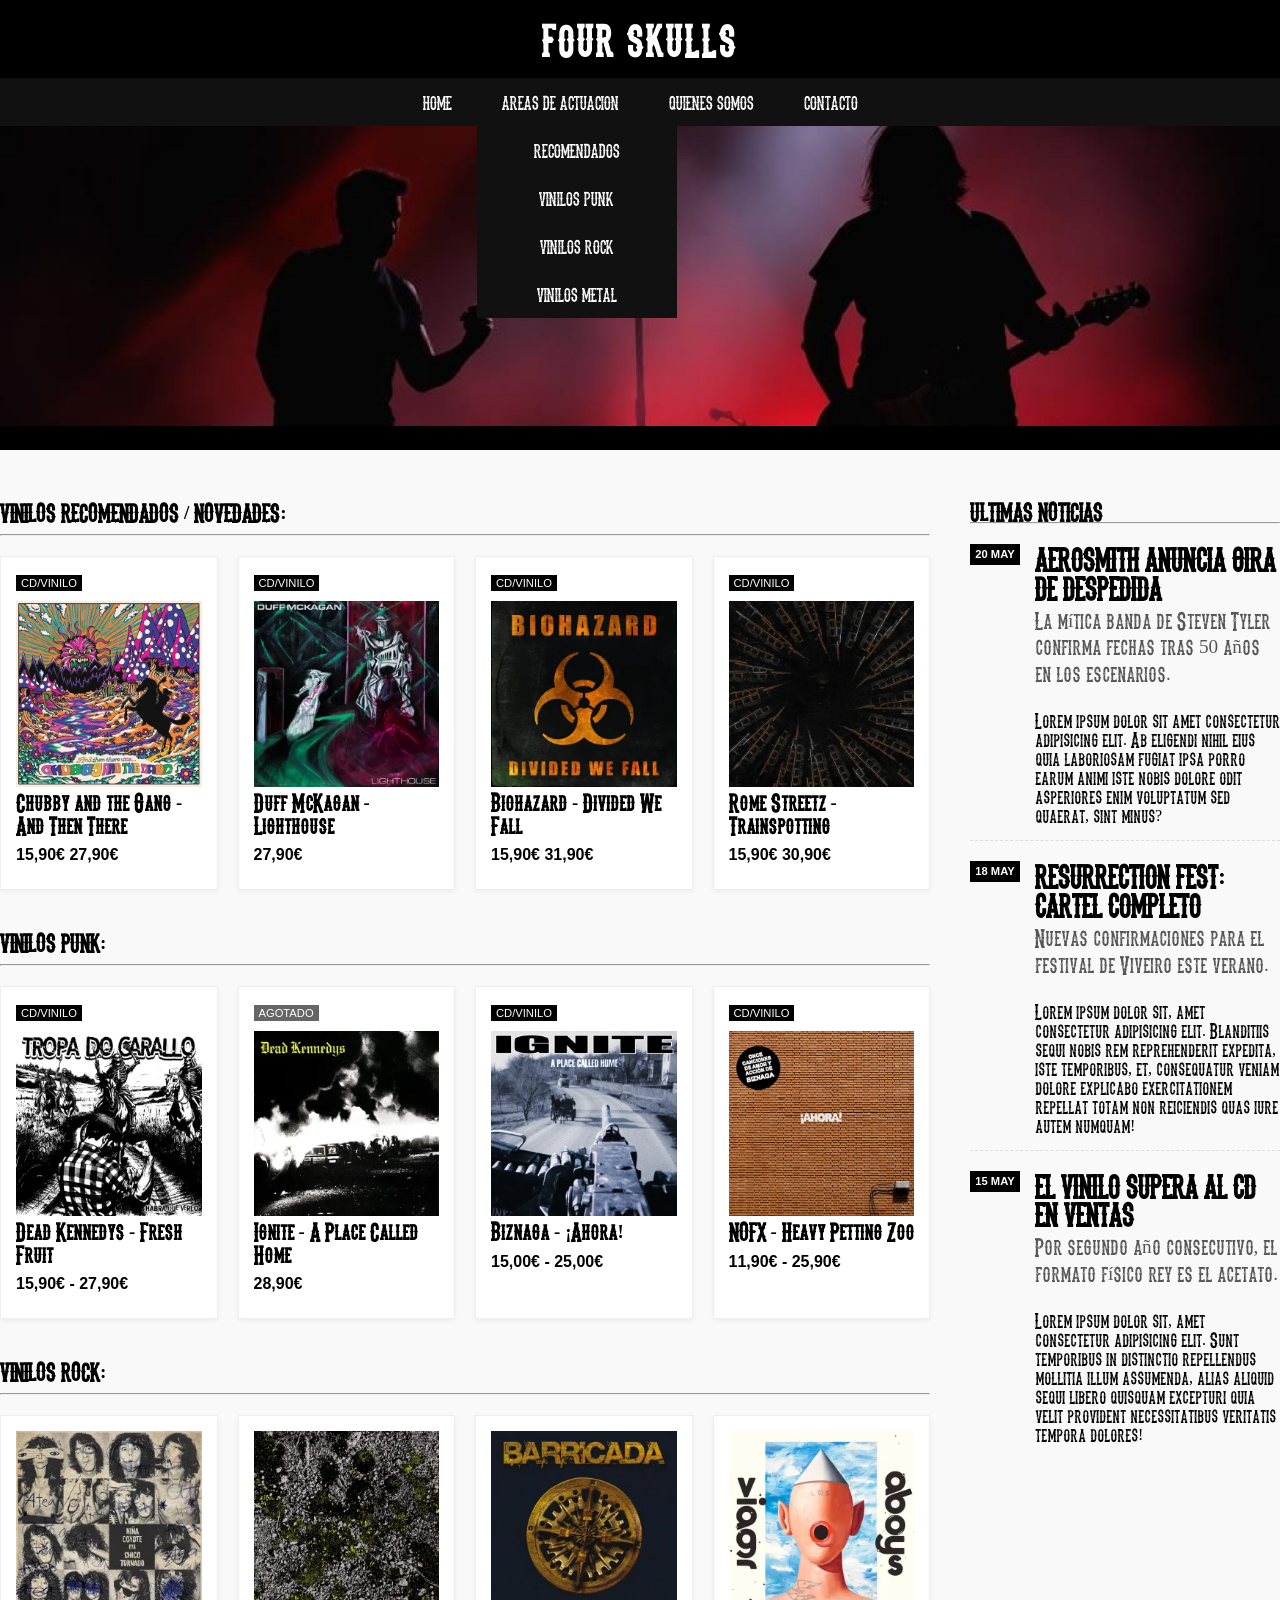
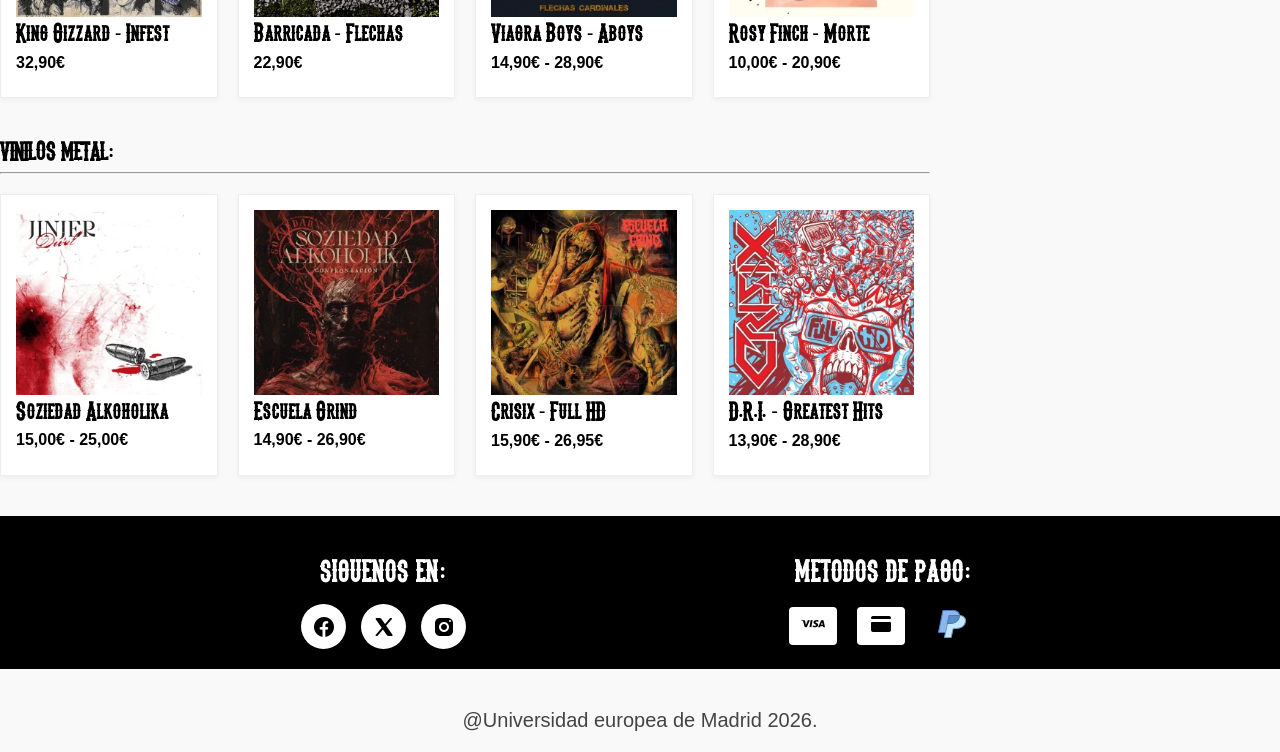
==== areasActuacion.html @ 85aac2ec "areas de actuacion completo" ====
<!DOCTYPE html>
<html lang="es">
<head>
    <meta charset="UTF-8">
    <meta name="viewport" content="width=device-width, initial-scale=1.0">
    <title>Four Skulls - Tienda de Vinilos</title>
    <link rel="stylesheet" href="style.css">
    <link rel="icon" href="icon/icons8-calavera-50.png">
</head>
<body>

    <header>
        <div class="logo">
            <h1>FOUR SKULLS</h1>
        </div>
        <nav class="main-nav">
            <ul>
                <li><a href="index.html">Home</a></li>
                <li class="dropdown">
                    <a href="servicios.html">Areas de Actuacion</a>
                    <ul class="submenu">
                        <li><a href="#recomendados">Recomendados</a></li>
                        <li><a href="#punk">Vinilos Punk</a></li>
                        <li><a href="#rock">Vinilos Rock</a></li>
                        <li><a href="#metal">Vinilos Metal</a></li>
                    </ul>
                </li>
                <li><a href="nosotros.html">Quienes Somos</a></li>
                <li><a href="contacto.html">Contacto</a></li>
            </ul>
        </nav>
        <img src="img/fondo rock.png" alt="">
    </header>

    <main>
        <section class="contenido-izquierdo">
            <section class="category-section" id="recomendados">
            <h2>Vinilos Recomendados / Novedades:</h2>
            <hr>
            <div class="product-grid">
                <article class="product-card">
                    <div class="badge">CD/VINILO</div>
                    <img src="img/imagenrock1.webp" alt="Recomendado 1">
                    <h3>Chubby and the Gang - And Then There</h3>
                    <p class="price"><span class="old-price">15,90€</span> 27,90€</p>
                </article>
                <article class="product-card">
                    <div class="badge">CD/VINILO</div>
                    <img src="img/imagenrock2.webp" alt="Recomendado 2">
                    <h3>Duff McKagan - Lighthouse</h3>
                    <p class="price">27,90€</p>
                </article>
                <article class="product-card">
                    <div class="badge">CD/VINILO</div>
                    <img src="img/imagenrock3.webp" alt="Recomendado 3">
                    <h3>Biohazard - Divided We Fall</h3>
                    <p class="price"><span class="old-price">15,90€</span> 31,90€</p>
                </article>
                <article class="product-card">
                    <div class="badge">CD/VINILO</div>
                    <img src="img/imagenrock4.webp" alt="Recomendado 4">
                    <h3>Rome Streetz - Trainspotting</h3>
                    <p class="price"><span class="old-price">15,90€</span> 30,90€</p>
                </article>
            </div>
            </section>

            <section class="category-section" id="punk">
            <h2>Vinilos Punk:</h2>
            <hr>
            <div class="product-grid">
                <article class="product-card">
                    <div class="badge">CD/VINILO</div>
                    <img src="img/imagenpunk1.webp" alt="Punk 1">
                    <h3>Dead Kennedys - Fresh Fruit</h3>
                    <p class="price">15,90€ - 27,90€</p>
                </article>
                <article class="product-card">
                    <div class="badge gray">AGOTADO</div>
                    <img src="img/imagenpunk2.webp" alt="Punk 2">
                    <h3>Ignite - A Place Called Home</h3>
                    <p class="price">28,90€</p>
                </article>
                <article class="product-card">
                    <div class="badge">CD/VINILO</div>
                    <img src="img/imagenpunk3.webp" alt="Punk 3">
                    <h3>Biznaga - ¡Ahora!</h3>
                    <p class="price">15,00€ - 25,00€</p>
                </article>
                <article class="product-card">
                    <div class="badge">CD/VINILO</div>
                    <img src="img/imagenpunk4.webp" alt="Punk 4">
                    <h3>NOFX - Heavy Petting Zoo</h3>
                    <p class="price">11,90€ - 25,90€</p>
                </article>
            </div>
            </section>

            <section class="category-section" id="rock">
            <h2>Vinilos Rock:</h2>
            <hr>
            <div class="product-grid">
                <article class="product-card"><img src="img/imagenpunk6.webp" alt="Rock 1"><h3>King Gizzard - Infest</h3><p class="price">32,90€</p></article>
                <article class="product-card"><img src="img/imagenpunk7.webp" alt="Rock 2"><h3>Barricada - Flechas</h3><p class="price">22,90€</p></article>
                <article class="product-card"><img src="img/imagenpunk8.webp" alt="Rock 3"><h3>Viagra Boys - Aboys</h3><p class="price">14,90€ - 28,90€</p></article>
                <article class="product-card"><img src="img/imagenpunk9.webp" alt="Rock 4"><h3>Rosy Finch - Morte</h3><p class="price">10,00€ - 20,90€</p></article>
            </div>
            </section>

            <section class="category-section" id="metal">
            <h2>Vinilos Metal:</h2>
            <hr>
            <div class="product-grid">
                <article class="product-card"><img src="img/imagenmetal1.webp" alt="Metal 1"><h3>Soziedad Alkoholika</h3><p class="price">15,00€ - 25,00€</p></article>
                <article class="product-card"><img src="img/imagenmetal2.webp" alt="Metal 2"><h3>Escuela Grind</h3><p class="price">14,90€ - 26,90€</p></article>
                <article class="product-card"><img src="img/imagenmetal3.webp" alt="Metal 3"><h3>Crisix - Full HD</h3><p class="price">15,90€ - 26,95€</p></article>
                <article class="product-card"><img src="img/imagenmetal4.webp" alt="Metal 4"><h3>D.R.I. - Greatest Hits</h3><p class="price">13,90€ - 28,90€</p></article>
            </div>
            </section>
        </section>

        <aside class="contenido-derecho">
            <section class="widget">
                <h3>ULTIMAS NOTICIAS</h3>
                <hr>
                <article class="news-item">
                    <time datetime="2024-05-20">20 MAY</time>
                    <div class="news-content">
                        <h4>Aerosmith anuncia gira de despedida</h4>
                        <p>La mítica banda de Steven Tyler confirma fechas tras 50 años en los escenarios.</p>
                        <br>Lorem ipsum dolor sit amet consectetur adipisicing elit. Ab eligendi nihil eius quia laboriosam fugiat ipsa porro earum animi iste nobis dolore odit asperiores enim voluptatum sed quaerat, sint minus?
                    </div>
                </article>

                <article class="news-item">
                    <time datetime="2024-05-18">18 MAY</time>
                    <div class="news-content">
                        <h4>Resurrection Fest: Cartel completo</h4>
                        <p>Nuevas confirmaciones para el festival de Viveiro este verano.</p>
                        <br>Lorem ipsum dolor sit, amet consectetur adipisicing elit. Blanditiis sequi nobis rem reprehenderit expedita, iste temporibus, et, consequatur veniam dolore explicabo exercitationem repellat totam non reiciendis quas iure autem numquam!
                    </div>
                </article>

                <article class="news-item">
                    <time datetime="2024-05-15">15 MAY</time>
                    <div class="news-content">
                        <h4>El vinilo supera al CD en ventas</h4>
                        <p>Por segundo año consecutivo, el formato físico rey es el acetato.</p>
                        <br>Lorem ipsum dolor sit, amet consectetur adipisicing elit. Sunt temporibus in distinctio repellendus mollitia illum assumenda, alias aliquid sequi libero quisquam excepturi quia velit provident necessitatibus veritatis tempora dolores!
                    </div>
                </article>
        </aside>
    </main>

    <footer class="simple-footer">
    <div class="footer-wrap">
        <!-- Bloque Redes Sociales -->
        <div class="footer-block">
            <h4>SIGUENOS EN:</h4>
            <div class="social-icons-row">
                <span class="icon-circle"><img src="icon/icons8-facebook-nuevo-24.png" alt=""></span>
                <span class="icon-circle"><img src="icon/icons8-twitterx-24.png" alt=""></span>
                <span class="icon-circle"><img src="icon/icons8-instagram-24 (1).png" alt=""></span>
            </div>
        </div>

        <!-- Bloque Métodos de Pago -->
        <div class="footer-block">
            <h4>METODOS DE PAGO:</h4>
            <div class="payment-icons-row">
                <div class="pay-card"><img src="icon/icons8-visa-24.png" alt=""></div>
                <div class="pay-card"><img src="icon/icons8-parte-trasera-de-tarjeta-bancaria-24.png" alt=""></div>
                <div class="pay-card paypal"><img src="icon/icons8-paypal-30.png" alt=""></div>
            </div>
        </div>
    </div>
    </footer>
    <div class="copy-text">@Universidad europea de Madrid 2026.</div>
</body>
</html>
---- style.css ----
@font-face {
    font-family: 'Road-rage';
    src: url(font/thedeadsaloon-Regular.ttf);
}
* {
    margin: 0;
    padding: 0;
    box-sizing: border-box;
}

body {
    background-color: #f9f9f9;
}

header {
    background-color: #000;
    color: #fff;
    padding: 20px 0;
    text-align: center;
    margin-bottom: 50px;
    font-family: 'Road-rage';
}
header img{
    width: 100%;
    height: 300px;
    object-fit: cover;
}

.logo h1 {
    font-size: 2rem;
    letter-spacing: 3px;
    margin-bottom: 20px;
}

.main-nav ul {
    list-style: none;
    display: flex;
    justify-content: center;
    background-color: #111;
}

.main-nav > ul > li {
    position: relative;
}

.main-nav a {
    display: block;
    padding: 15px 25px;
    color: #fff;
    text-decoration: none;
    text-transform: uppercase;
    font-size: 0.9rem;
}

.main-nav a:hover {
    background-color: #333;
}

.submenu {
    display: none;
    position: absolute;
    top: 100%;
    left: 0;
    background-color: #222;
    min-width: 200px;
    z-index: 100;
    flex-direction: column;
}

.dropdown:hover .submenu {
    display: flex;
}

main {
    display: flex;           /* Activa las columnas */
    flex-direction: row;     /* Los pone de izquierda a derecha */
    gap: 40px;               /* Crea el pasillo de separación entre las dos columnas */
    max-width: 1400px;       /* Evita que se estire demasiado */
    margin: 0 auto;          /* Centra la web en la pantalla */
    align-items: flex-start; /* IMPORTANTE: evita que el aside se estire raro hacia abajo */
    font-family: 'Road-rage';
}

.contenido-izquierdo {
    flex: 3;                 /* Le da el 75% del ancho a los vinilos */
    min-width: 0;            /* Truco para que los grids internos no rompan el diseño */
    width: 100%;
}

.contenido-derecho {
    flex: 1;                 /* Le da el 25% del ancho a las noticias */
    min-width: 300px;        /* Asegura que las noticias no se vean muy estrechas */
    position: sticky;        /* Opcional: hace que el lateral te siga al bajar */
    top: 20px;
}

.category-section{
    margin-bottom: 40px;
}

.category-section h2 {
    font-size: 1.2rem;
    margin-bottom: 10px;
    text-transform: uppercase;
}

.product-grid {
    display: grid;
    grid-template-columns: repeat(4, 1fr); 
    gap: 20px;
    margin-top: 20px;
}

.product-card {
    background: #fff;
    padding: 15px;
    border: 1px solid #eee; 
    box-shadow: 0 2px 5px rgba(0, 0, 0, 0.05);
    transition: 0.3s; 
}

.product-card:hover {
    box-shadow: 0 10px 20px rgba(0, 0, 0, 0.1);
    transform: translateY(-5px);
    border-color: #ddd;
}

.product-card img {
    width: 100%;
    height: auto;
}

.badge {
    font-family: Arial, Helvetica, sans-serif;
    background: #000;
    color: #fff;
    font-size: 0.7rem;
    padding: 2px 5px;
    display: inline-block;
    margin-bottom: 10px;
}

.badge.gray { 
    background: #666; 
}

.price {
    font-weight: bold;
    margin: 10px 0;
    font-family: Arial, Helvetica, sans-serif;
}


.contenido-derecho hr{
    margin-bottom: 10px;
}

.contenido-derecho hr{
    margin-bottom: 20px;
}


.news-item {
    display: flex;
    gap: 15px;
    margin-bottom: 20px;
    padding-bottom: 15px;
    border-bottom: 1px dashed #ddd; 
}

.news-item:last-of-type {
    border-bottom: none;
}

.news-item time {
    font-family: Arial, Helvetica, sans-serif;
    background-color: #000;
    color: #fff;
    padding: 5px;
    font-size: 0.7rem;
    font-weight: bold;
    text-align: center;
    height: fit-content;
    min-width: 50px;
    line-height: 1;
}

.news-content h4 {
    font-size: 1.5rem;
    margin-bottom: 5px;
    line-height: 1.2;
    color: #000;
    text-transform: uppercase;
}

.news-content p {
    font-size: 1.2rem;
    color: #555;
    line-height: 1.4;
    margin-bottom: 5px;
}

.read-more {
    font-size: 0.7rem;
    color: #000;
    font-weight: bold;
    text-decoration: underline;
}

.read-more:hover {
    color: #666;
}

/* Efecto hover en la noticia */
.news-item:hover {
    background-color: #fcfcfc;
    cursor: pointer;
}

.simple-footer {
    background-color: #000;
    color: #fff;
    padding: 40px 0 20px 0;
    font-family: 'Road-rage';
}

.footer-wrap {
    max-width: 1000px;
    margin: 0 auto;
    display: flex;
    justify-content: space-around;
    align-items: flex-start;
    flex-wrap: wrap;
}

.footer-block h4 {
    font-size: 1.4rem;
    letter-spacing: 1px;
    margin-bottom: 20px;
    font-weight: bold;
    text-align: center;
}

.social-icons-row {
    display: flex;
    gap: 15px;
}

.icon-circle {
    background-color: #fff;
    color: #000;
    width: 45px;
    height: 45px;
    border-radius: 50%;
    display: flex;
    justify-content: center;
    align-items: center;
    font-weight: bold;
    font-size: 1.2rem;
    cursor: pointer;
}

.payment-icons-row {
    display: flex;
    gap: 20px;
    align-items: center;
}

.pay-card {
    background-color: #fff;
    color: #000;
    padding: 5px 12px;
    border-radius: 4px;
    font-weight: bold;
    font-size: 0.8rem;
    text-transform: uppercase;
}

.pay-card.paypal {
    font-style: italic;
    font-size: 1.2rem;
    background: transparent; 
    color: #fff; 
}

.copy-text {
    font-family: Arial, Helvetica, sans-serif;
    text-align: center;
    margin-top: 40px;
    font-size: 20px;
    color: #444;
    margin-bottom: 20px;
}

@media (max-width: 600px) {
    .footer-wrap {
        flex-direction: column;
        align-items: center;
        text-align: center;
        gap: 40px;
    }
}

/* Tablets Vertical (máx 768px) */
@media (max-width: 1024px) {
    main {
        flex-direction: column; /* En tablets y móviles, el aside pasa abajo */
    }
    
    .contenido-derecho {
        width: 100%;
        min-width: auto;
    }
}
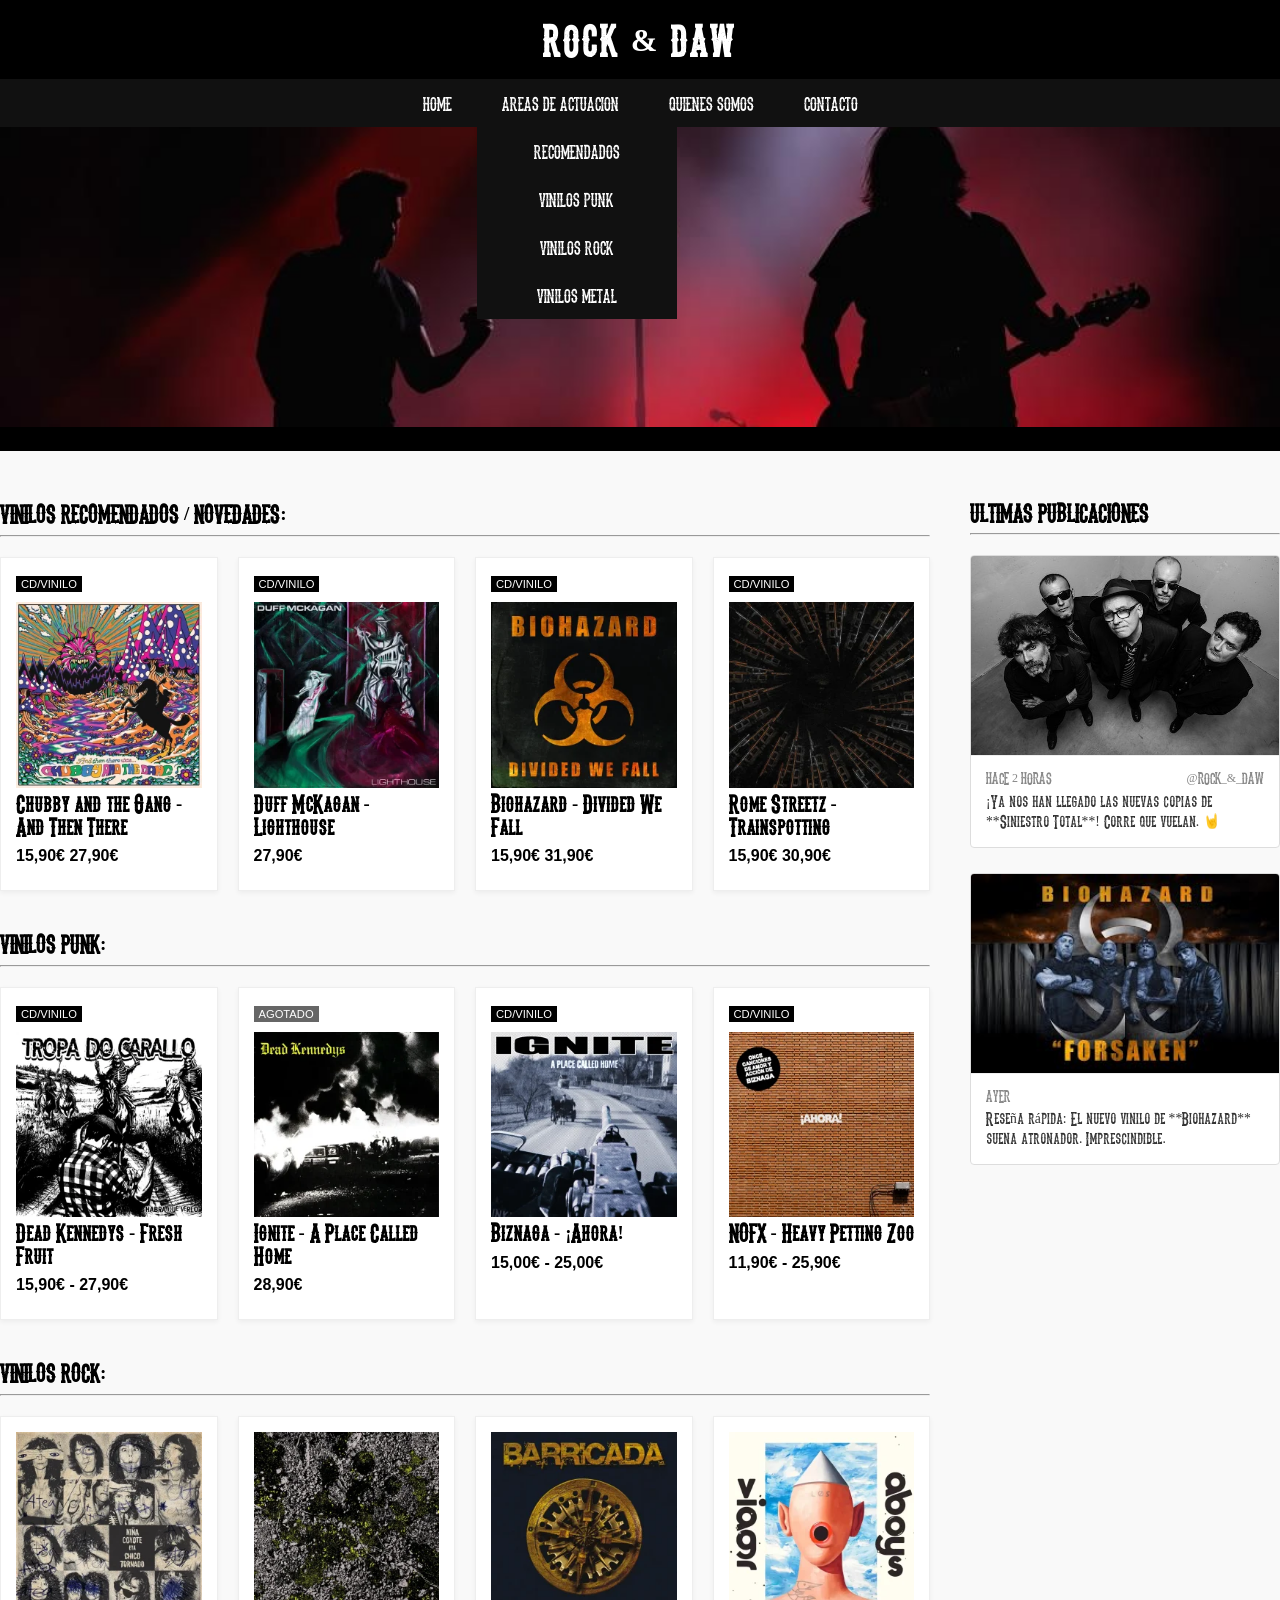
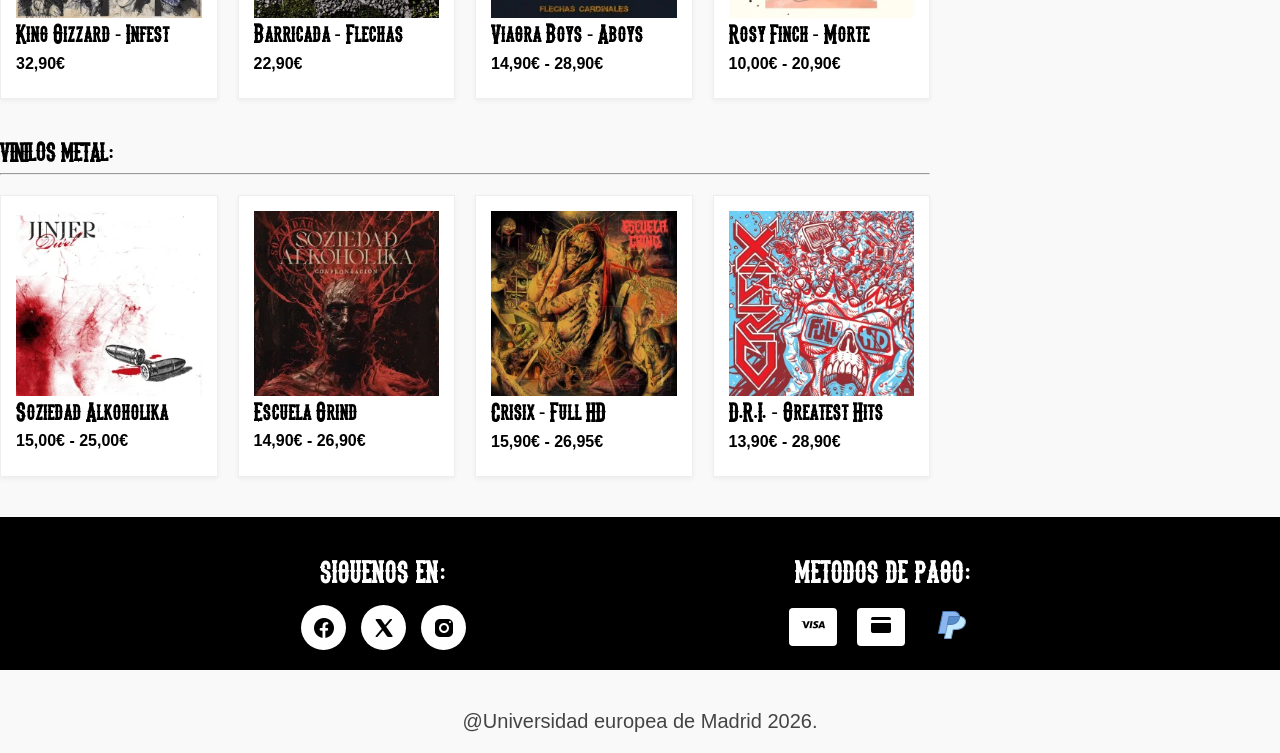
==== commit f7d8d098: "areas de actuacion completa" ====
--- a/areasActuacion.html
+++ b/areasActuacion.html
@@ -3,7 +3,7 @@
 <head>
     <meta charset="UTF-8">
     <meta name="viewport" content="width=device-width, initial-scale=1.0">
-    <title>Four Skulls - Tienda de Vinilos</title>
+    <title>ROCK & DAW - Tienda de Vinilos</title>
     <link rel="stylesheet" href="style.css">
     <link rel="icon" href="icon/icons8-calavera-50.png">
 </head>
@@ -11,11 +11,11 @@
 
     <header>
         <div class="logo">
-            <h1>FOUR SKULLS</h1>
+            <h1>ROCK & DAW</h1>
         </div>
         <nav class="main-nav">
             <ul>
-                <li><a href="index.html">Home</a></li>
+                <li><a href="home.html">Home</a></li>
                 <li class="dropdown">
                     <a href="servicios.html">Areas de Actuacion</a>
                     <ul class="submenu">
@@ -120,35 +120,30 @@
         </section>
 
         <aside class="contenido-derecho">
-            <section class="widget">
-                <h3>ULTIMAS NOTICIAS</h3>
-                <hr>
-                <article class="news-item">
-                    <time datetime="2024-05-20">20 MAY</time>
-                    <div class="news-content">
-                        <h4>Aerosmith anuncia gira de despedida</h4>
-                        <p>La mítica banda de Steven Tyler confirma fechas tras 50 años en los escenarios.</p>
-                        <br>Lorem ipsum dolor sit amet consectetur adipisicing elit. Ab eligendi nihil eius quia laboriosam fugiat ipsa porro earum animi iste nobis dolore odit asperiores enim voluptatum sed quaerat, sint minus?
-                    </div>
-                </article>
+            <h3>ULTIMAS PUBLICACIONES</h3>
+            <hr>
+            <!-- Publicación 1 -->
+            <article class="post-item">
+                <div class="post-img">
+                    <img src="img/Siniestro-Total.jpg" alt="Post">
+                </div>
+                <div class="post-meta">
+                    <span class="post-date">Hace 2 horas</span>
+                    <span class="post-author">@ROCK_&_DAW</span>
+                </div>
+                <p>¡Ya nos han llegado las nuevas copias de **Siniestro Total**! Corre que vuelan. 🤘</p>
+            </article>
 
-                <article class="news-item">
-                    <time datetime="2024-05-18">18 MAY</time>
-                    <div class="news-content">
-                        <h4>Resurrection Fest: Cartel completo</h4>
-                        <p>Nuevas confirmaciones para el festival de Viveiro este verano.</p>
-                        <br>Lorem ipsum dolor sit, amet consectetur adipisicing elit. Blanditiis sequi nobis rem reprehenderit expedita, iste temporibus, et, consequatur veniam dolore explicabo exercitationem repellat totam non reiciendis quas iure autem numquam!
-                    </div>
-                </article>
-
-                <article class="news-item">
-                    <time datetime="2024-05-15">15 MAY</time>
-                    <div class="news-content">
-                        <h4>El vinilo supera al CD en ventas</h4>
-                        <p>Por segundo año consecutivo, el formato físico rey es el acetato.</p>
-                        <br>Lorem ipsum dolor sit, amet consectetur adipisicing elit. Sunt temporibus in distinctio repellendus mollitia illum assumenda, alias aliquid sequi libero quisquam excepturi quia velit provident necessitatibus veritatis tempora dolores!
-                    </div>
-                </article>
+    <!-- Publicación 2 -->
+            <article class="post-item">
+                <div class="post-img">
+                    <img src="img/biohazard.jpg" alt="Post">
+                </div>
+                <div class="post-meta">
+                    <span class="post-date">Ayer</span>
+                </div>
+                <p>Reseña rápida: El nuevo vinilo de **Biohazard** suena atronador. Imprescindible.</p>
+            </article>
         </aside>
     </main>
 
--- a/style.css
+++ b/style.css
@@ -151,70 +151,45 @@
 }
 
 
+.contenido-derecho h3{
+    margin-bottom: 10px;
+}
+
 .contenido-derecho hr{
-    margin-bottom: 10px;
-}
-
-.contenido-derecho hr{
-    margin-bottom: 20px;
-}
-
-
-.news-item {
-    display: flex;
-    gap: 15px;
-    margin-bottom: 20px;
+    margin-bottom: 20px;
+}
+
+
+.post-item {
+    background: #fff;
+    border: 1px solid #ddd;
+    margin-bottom: 25px;
     padding-bottom: 15px;
-    border-bottom: 1px dashed #ddd; 
-}
-
-.news-item:last-of-type {
-    border-bottom: none;
-}
-
-.news-item time {
-    font-family: Arial, Helvetica, sans-serif;
-    background-color: #000;
-    color: #fff;
-    padding: 5px;
-    font-size: 0.7rem;
-    font-weight: bold;
-    text-align: center;
-    height: fit-content;
-    min-width: 50px;
-    line-height: 1;
-}
-
-.news-content h4 {
-    font-size: 1.5rem;
-    margin-bottom: 5px;
-    line-height: 1.2;
-    color: #000;
-    text-transform: uppercase;
-}
-
-.news-content p {
-    font-size: 1.2rem;
-    color: #555;
-    line-height: 1.4;
-    margin-bottom: 5px;
-}
-
-.read-more {
-    font-size: 0.7rem;
-    color: #000;
-    font-weight: bold;
-    text-decoration: underline;
-}
-
-.read-more:hover {
-    color: #666;
-}
-
-/* Efecto hover en la noticia */
-.news-item:hover {
-    background-color: #fcfcfc;
-    cursor: pointer;
+    border-radius: 4px; /* Suaviza las esquinas como en tus cards de vinilos */
+    overflow: hidden;
+}
+
+.post-img img {
+    width: 100%;
+    height: 200px;
+    object-fit: cover; /* Recorta la foto para que todas midan lo mismo */
+    border-bottom: 1px solid #eee;
+}
+
+.post-meta {
+    padding: 10px 15px 5px;
+    display: flex;
+    justify-content: space-between;
+    font-size: 0.75rem;
+    color: #888;
+    text-transform: uppercase;
+}
+
+.post-item p {
+    padding: 0 15px;
+    font-size: 0.85rem;
+    line-height: 1.5;
+    color: #333;
 }
 
 .simple-footer {
